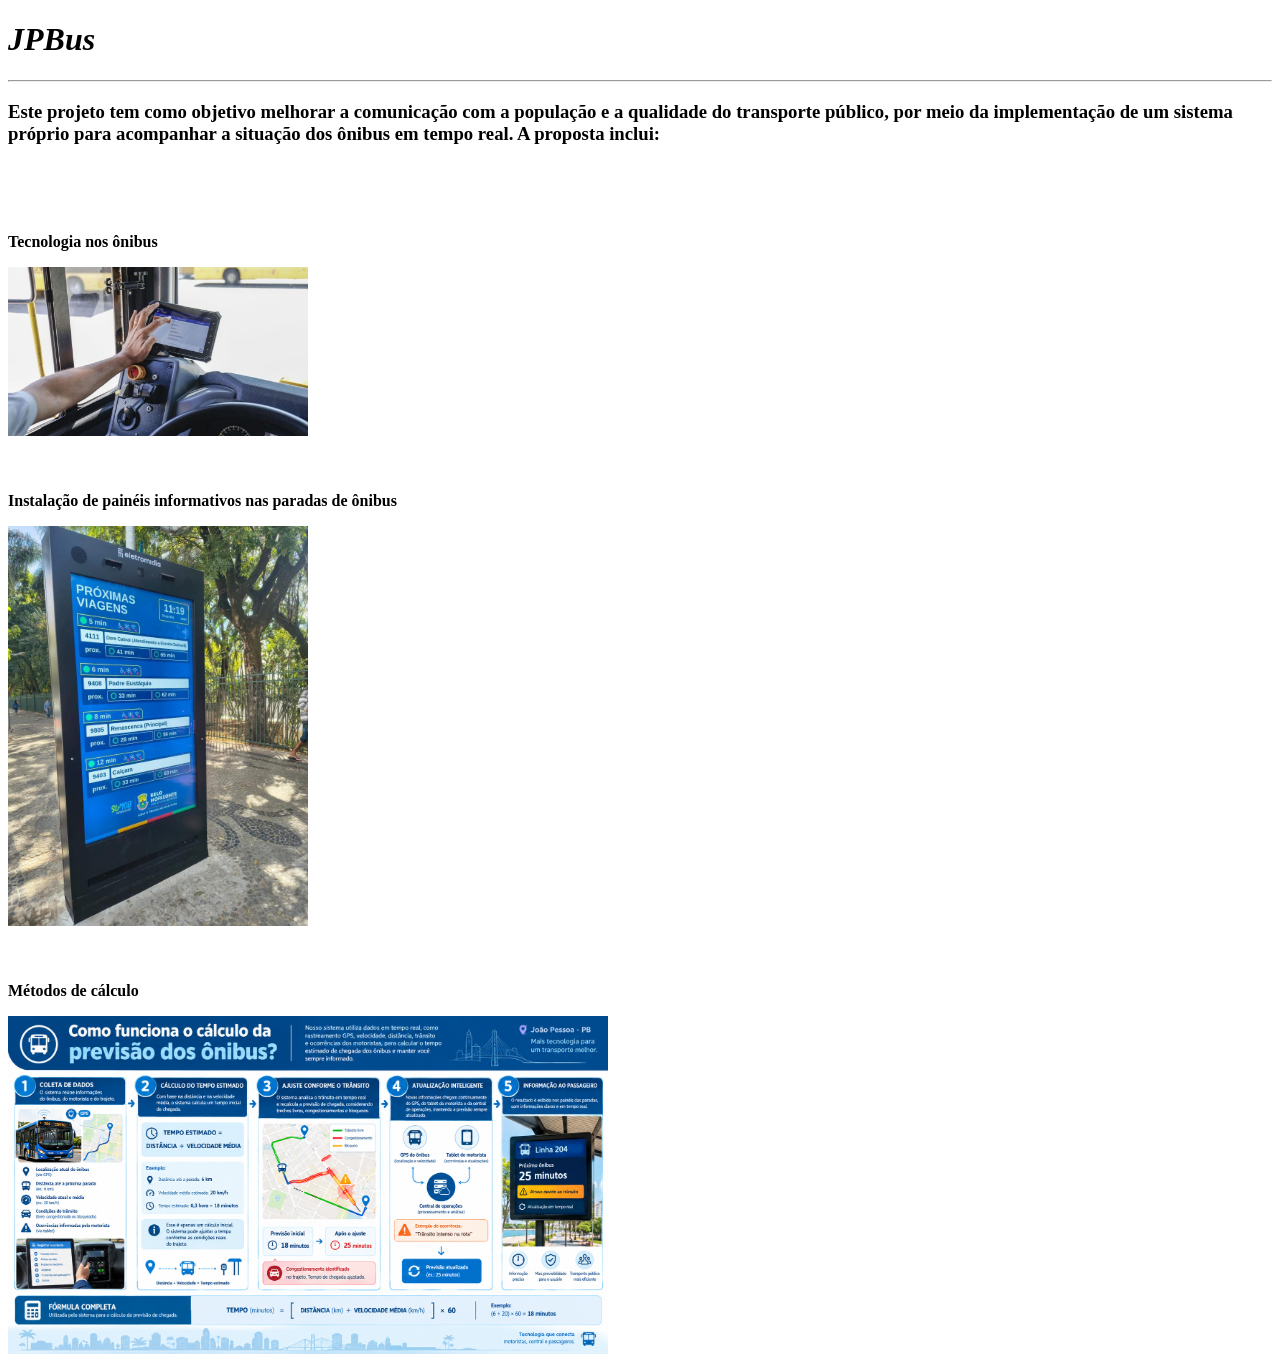
==== home.html @ 74e9ced9 "Add JPBus project files Co-authored-by: Copilot <223556219+Copilot@users.noreply.github.com>" ====
﻿<!DOCTYPE html>
<html lang="pt-BR">

<head>
    <meta charset="UTF-8">
    <meta name="viewport" content="width=device-width, initial-scale=1.0">
    <meta name="description" content="Apresentação e telas do JPBus">
    <title>Página de apresentação</title>
</head>

<body>
    <header>
        <h1><i>JPBus</i></h1>
    </header>
    <hr>
    <main>
        <section>
            <h3>Este projeto tem como objetivo melhorar a comunicação com a população e a qualidade do transporte público, por meio da implementação de um sistema próprio para acompanhar a situação dos ônibus em tempo real. A proposta inclui:</h3>
            
            <br><br><br>

            <p><strong>Tecnologia nos ônibus</strong></p>
            <a href="rastradores.html"><img src="Imagens/Tablet.png" alt="Tablet mostrando rastreamento de ônibus" width="300"></a>
            
            <br><br><br>

            <p><strong>Instalação de painéis informativos nas paradas de ônibus</strong></p>
            <a href="paineis.html"><img src="Imagens/Telão.png" alt="Telão informativo para paradas" width="300"></a>
            
            <br><br><br>

            <p><strong>Métodos de cálculo</strong></p>
            <a href="calculos.html"><img src="Imagens/infografico.png" alt="Infográfico explicativo sobre métodos de cálculo" width="600"></a>
        </section>
    </main>
</body>

</html>
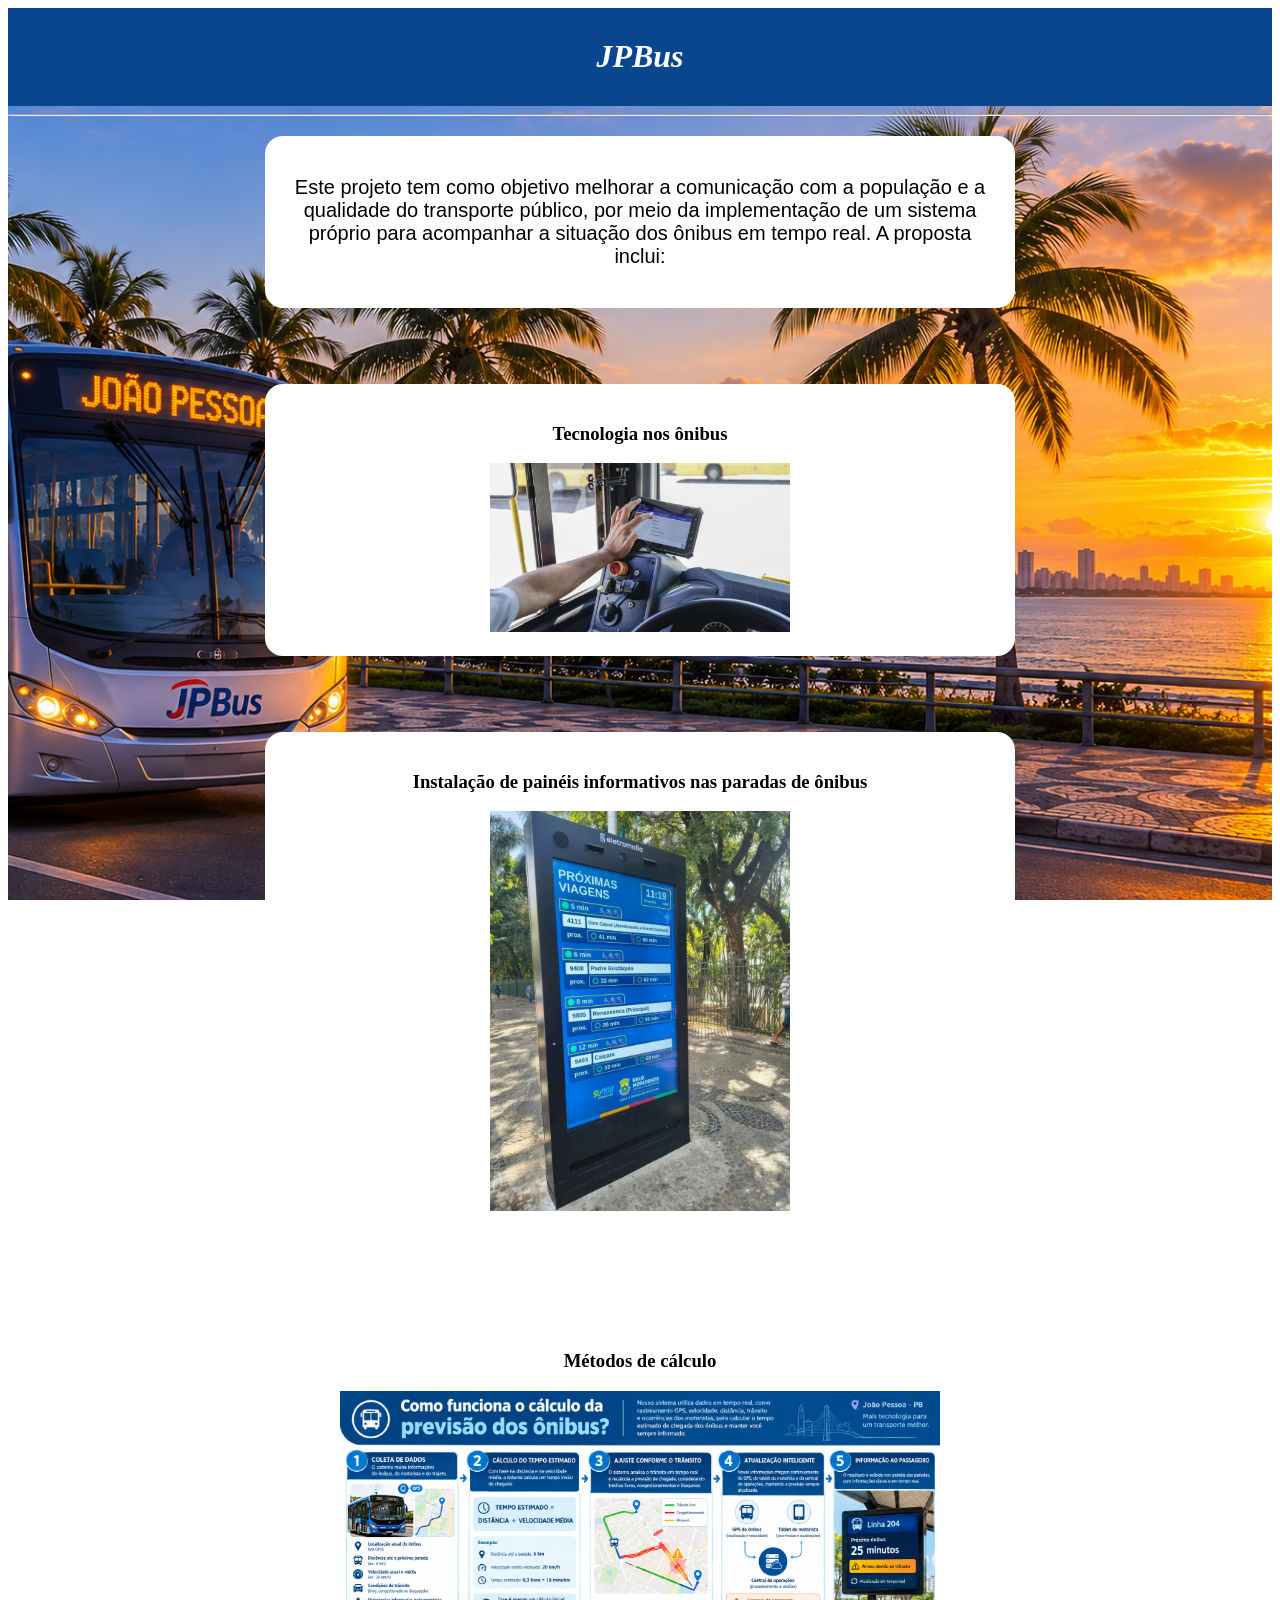
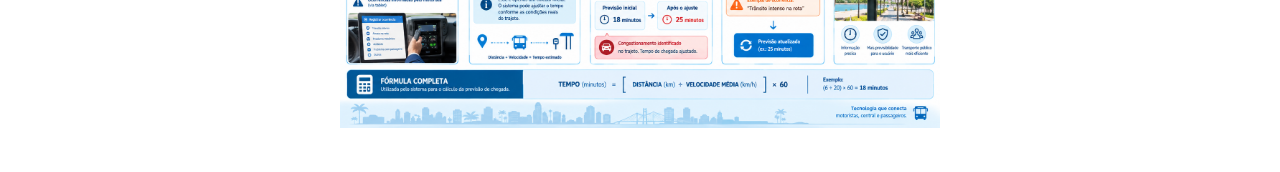
==== commit 4f9c164a: "organizando as pastas" ====
--- a/home.html
+++ b/home.html
@@ -1,38 +1,84 @@
-﻿<!DOCTYPE html>
+<!DOCTYPE html>
 <html lang="pt-BR">
 
 <head>
     <meta charset="UTF-8">
     <meta name="viewport" content="width=device-width, initial-scale=1.0">
     <meta name="description" content="Apresentação e telas do JPBus">
+
     <title>Página de apresentação</title>
+
+    <link rel="stylesheet" href="assets/css/home.css">
 </head>
 
 <body>
-    <header>
-        <h1><i>JPBus</i></h1>
-    </header>
-    <hr>
-    <main>
-        <section>
-            <h3>Este projeto tem como objetivo melhorar a comunicação com a população e a qualidade do transporte público, por meio da implementação de um sistema próprio para acompanhar a situação dos ônibus em tempo real. A proposta inclui:</h3>
-            
-            <br><br><br>
 
-            <p><strong>Tecnologia nos ônibus</strong></p>
-            <a href="rastradores.html"><img src="Imagens/Tablet.png" alt="Tablet mostrando rastreamento de ônibus" width="300"></a>
-            
-            <br><br><br>
+    <div id="body">
 
-            <p><strong>Instalação de painéis informativos nas paradas de ônibus</strong></p>
-            <a href="paineis.html"><img src="Imagens/Telão.png" alt="Telão informativo para paradas" width="300"></a>
-            
-            <br><br><br>
+        <div id="cabeçalho">
+            <header>
+                <h1><i>JPBus</i></h1>
+            </header>
+        </div>
 
-            <p><strong>Métodos de cálculo</strong></p>
-            <a href="calculos.html"><img src="Imagens/infografico.png" alt="Infográfico explicativo sobre métodos de cálculo" width="600"></a>
-        </section>
-    </main>
+        <hr>
+
+        <main>
+
+            <div style="text-align: center;">
+
+                <section>
+
+                    <div class="card">
+                        <p>
+                            Este projeto tem como objetivo melhorar a comunicação com a população
+                            e a qualidade do transporte público, por meio da implementação de um
+                            sistema próprio para acompanhar a situação dos ônibus em tempo real.
+                            A proposta inclui:
+                        </p>
+                    </div>
+
+                    <br><br>
+
+                    <div class="card">
+                        <h3>Tecnologia nos ônibus</h3>
+
+                        <a href="telas-onibus2.html">
+                            <img src="assets/images/tablet.png"
+                                alt="Tablet mostrando rastreamento de ônibus" width="300">
+                        </a>
+                    </div>
+
+                    <br><br>
+
+                    <div class="card">
+                        <h3>Instalação de painéis informativos nas paradas de ônibus</h3>
+
+                        <a href="paineis.html">
+                            <img src="assets/images/screen.png"
+                                alt="Telão informativo para paradas" width="300">
+                        </a>
+                    </div>
+
+                    <br><br>
+
+                    <div class="card">
+                        <h3>Métodos de cálculo</h3>
+
+                        <a href="calculos.html">
+                            <img src="assets/images/infographic.png"
+                                alt="Infográfico explicativo sobre métodos de cálculo" width="600">
+                        </a>
+                    </div>
+
+                </section>
+
+            </div>
+
+        </main>
+
+    </div>
+
 </body>
 
 </html>
--- a/assets/css/home.css
+++ b/assets/css/home.css
@@ -0,0 +1,56 @@
+#cabeçalho {
+    background-color: #09468d;
+    color: white;
+    padding: 9px;
+    text-align: center;
+}
+
+
+
+
+#principal {
+    margin-left: 20%;
+    height: 350px;
+    padding: 20px;
+}
+
+#footer {
+    background-color: #333;
+    color: white;
+    padding: 1px;
+    text-align: center;
+}
+
+p {
+    font-family: Arial, Helvetica, sans-serif;
+    font-size: 20px;
+}
+
+h3,
+h4 {
+    font-family: georgia, serif;
+    font-weight: bold;
+}
+
+#body {
+    background-image: url("../images/background-main.png");
+    background-size: cover;
+    background-position: center;
+    background-repeat: no-repeat;
+    background-attachment: fixed;
+}
+
+.card {
+    background: white;
+    border-radius: 18px;
+    padding: 20px;
+    margin: 20px auto;
+    width: 90%;
+    max-width: 710px;
+    text-align: center;
+
+}
+
+#fundo {
+    background-image: url("../images/background.png");
+}
